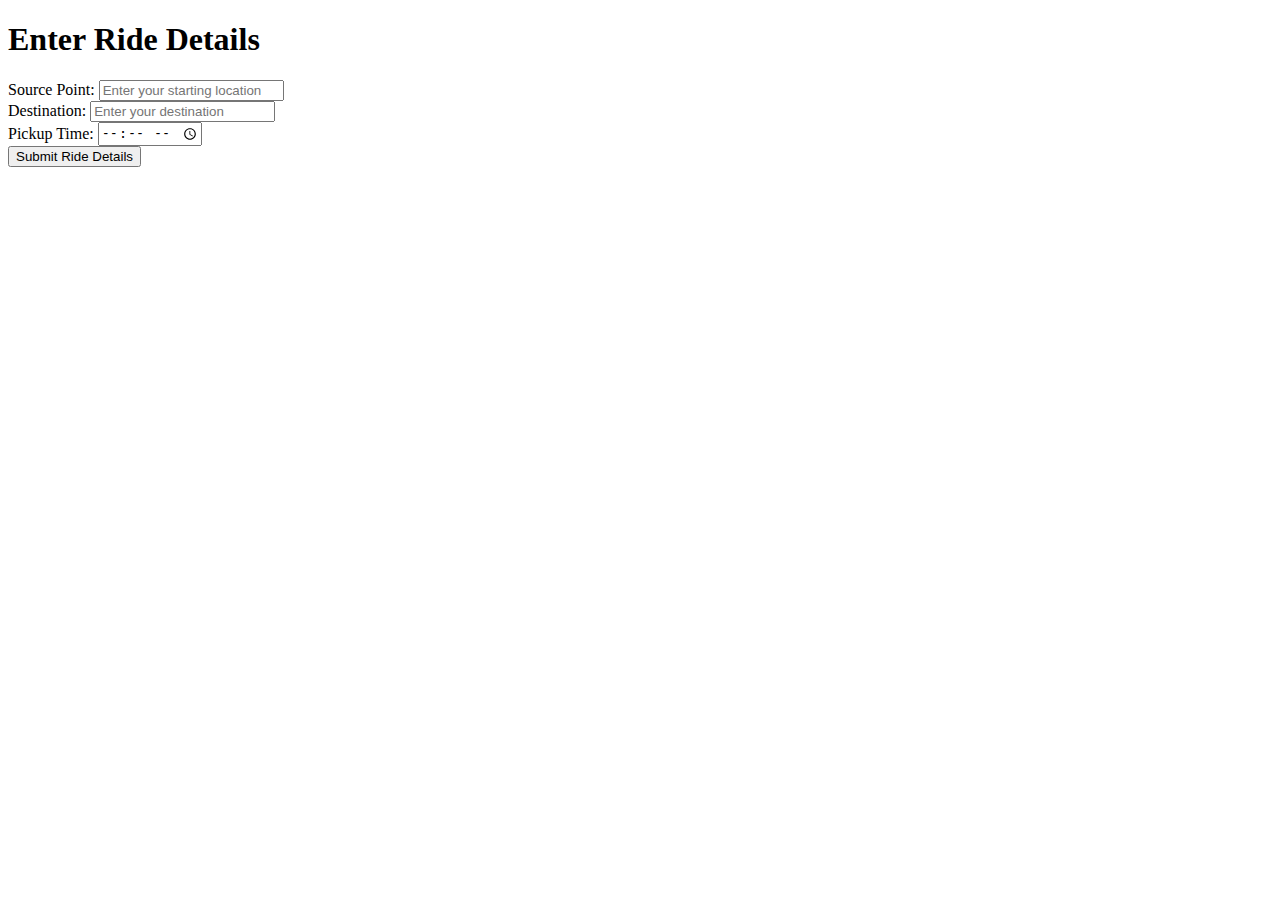
==== detailsC/index.html @ 8aef31f3 "Update index.html" ====
<!DOCTYPE html>
<html lang="en">
<head>
    <meta charset="UTF-8">
    <meta name="viewport" content="width=device-width, initial-scale=1.0">
    <title>Commuting details</title>
    <link rel="stylesheet" href="style.css">
</head>
<body>
    <div class="details-container">
        <h1>Enter Ride Details</h1>
        <form action="submit-ride-details" method="POST">
            <div class="form-group">
                <label for="source">Source Point:</label>
                <input type="text" id="source" name="source" placeholder="Enter your starting location" required>
            </div>
            
            <div class="form-group">
                <label for="destination">Destination:</label>
                <input type="text" id="destination" name="destination" placeholder="Enter your destination" required>
            </div>

            <div class="form-group">
                <label for="pickup-time">Pickup Time:</label>
                <input type="time" id="pickup-time" name="pickup-time" required>
            </div>

            <button type="submit">Submit Ride Details</button>
        </form>
    </div>
</body>
</html>
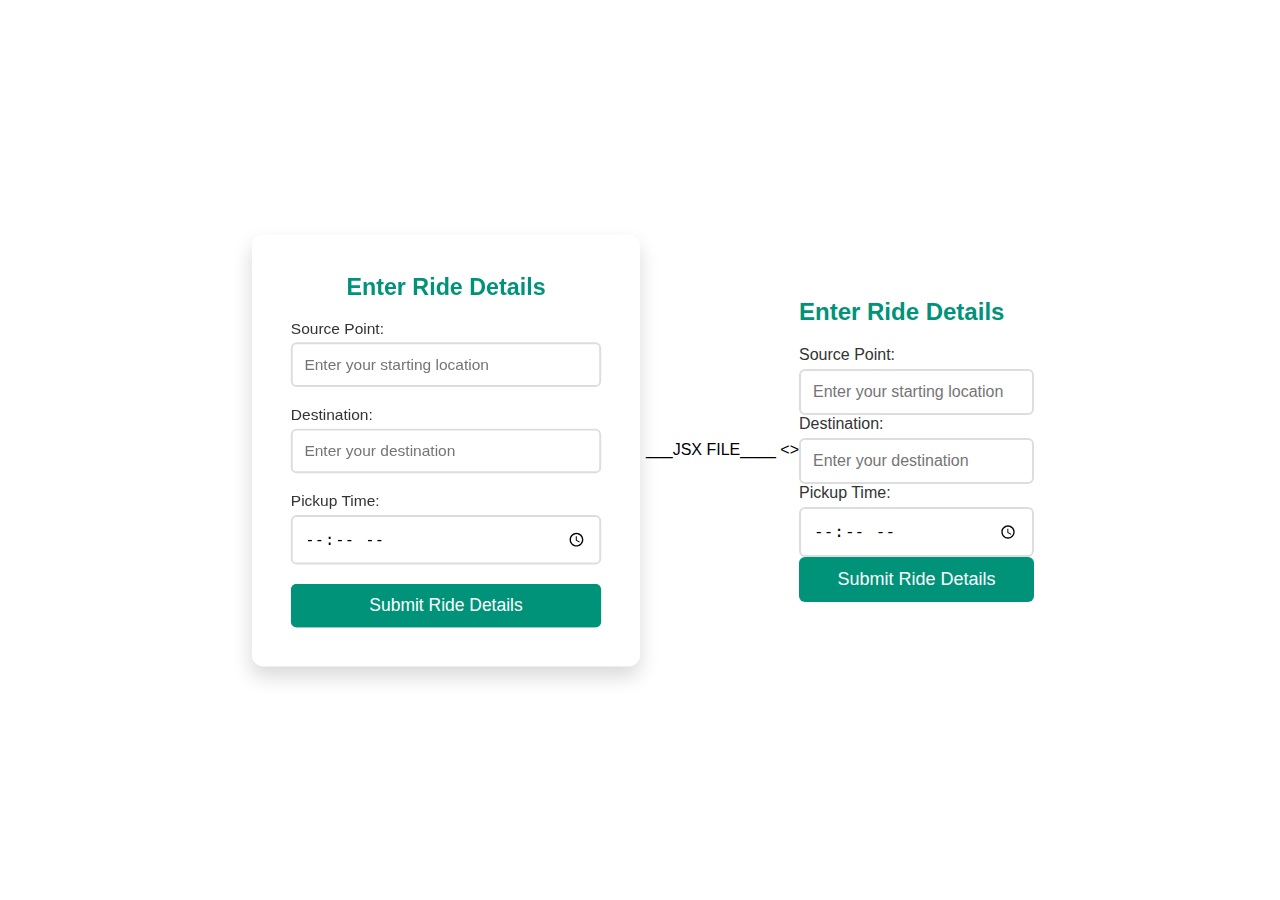
==== commit 51f87458: "Update index.html" ====
--- a/detailsC/index.html
+++ b/detailsC/index.html
@@ -31,3 +31,44 @@
     </div>
 </body>
 </html>
+
+
+___JSX FILE____
+
+
+<>
+  <meta charSet="UTF-8" />
+  <meta name="viewport" content="width=device-width, initial-scale=1.0" />
+  <title>Commuting details</title>
+  <link rel="stylesheet" href="style.css" />
+  <div className="details-container">
+    <h1>Enter Ride Details</h1>
+    <form action="submit-ride-details" method="POST">
+      <div className="form-group">
+        <label htmlFor="source">Source Point:</label>
+        <input
+          type="text"
+          id="source"
+          name="source"
+          placeholder="Enter your starting location"
+          required=""
+        />
+      </div>
+      <div className="form-group">
+        <label htmlFor="destination">Destination:</label>
+        <input
+          type="text"
+          id="destination"
+          name="destination"
+          placeholder="Enter your destination"
+          required=""
+        />
+      </div>
+      <div className="form-group">
+        <label htmlFor="pickup-time">Pickup Time:</label>
+        <input type="time" id="pickup-time" name="pickup-time" required="" />
+      </div>
+      <button type="submit">Submit Ride Details</button>
+    </form>
+  </div>
+</>
--- a/detailsC/style.css
+++ b/detailsC/style.css
@@ -0,0 +1,112 @@
+* {
+    margin: 0;
+    padding: 0;
+    box-sizing: border-box;
+}
+
+body {
+    font-family: 'Arial', sans-serif;
+    background-color: #fff;
+    /* White background */
+    display: flex;
+    justify-content: center;
+    align-items: center;
+    height: 100vh;
+    background-image: url('carpool-background.jpg');
+    /* Replace with a relevant image */
+    background-size: cover;
+    background-position: center;
+}
+
+.details-container {
+    background-color: rgba(255, 255, 255, 0.95);
+    /* Slightly transparent white for the container */
+    padding: 40px;
+    border-radius: 12px;
+    box-shadow: 0 10px 20px rgba(0, 0, 0, 0.15);
+    width: 400px;
+    text-align: center;
+    transform: scale(0.97);
+    transition: transform 0.3s ease, box-shadow 0.3s ease;
+}
+
+.details-container:hover {
+    transform: translateY(-10px);
+    /* Lifts the container slightly */
+    box-shadow: 0 15px 30px rgba(0, 0, 0, 0.25);
+    /* Increases the shadow on hover */
+}
+
+h1 {
+    margin-bottom: 20px;
+    color: #009379;
+    /* Teal for the heading */
+    font-size: 24px;
+    font-weight: bold;
+}
+
+.form-group {
+    margin-bottom: 20px;
+    text-align: left;
+}
+
+label {
+    display: block;
+    font-size: 16px;
+    margin-bottom: 5px;
+    color: #333;
+    /* Neutral dark gray for labels */
+    transition: color 0.3s ease;
+}
+
+input[type="text"],
+input[type="time"],
+input[type="date"],
+input[type="number"] {
+    width: 100%;
+    padding: 12px;
+    border: 2px solid #ddd;
+    /* Light gray border */
+    border-radius: 6px;
+    font-size: 16px;
+    transition: border-color 0.3s ease, box-shadow 0.3s ease;
+}
+
+input[type="text"]:focus,
+input[type="time"]:focus,
+input[type="date"]:focus,
+input[type="number"]:focus {
+    border-color: #009379;
+    /* Teal border when focused */
+    box-shadow: 0 0 8px rgba(0, 147, 121, 0.5);
+    /* Teal glow on focus */
+    outline: none;
+}
+
+button {
+    padding: 12px 20px;
+    background-color: #009379;
+    /* Teal button */
+    color: #fff;
+    /* White text on button */
+    border: none;
+    border-radius: 6px;
+    cursor: pointer;
+    font-size: 18px;
+    width: 100%;
+    transition: background-color 0.3s ease, transform 0.2s ease;
+}
+
+button:hover {
+    background-color: #007e66;
+    /* Darker teal on hover */
+    transform: translateY(-3px);
+    /* Lift effect on hover */
+}
+
+button:active {
+    background-color: #006b59;
+    /* Darkest teal on active click */
+    transform: translateY(1px);
+    /* Subtle press effect */
+}
--- a/detailsC/style.css
+++ b/detailsC/style.css
@@ -0,0 +1,112 @@
+* {
+    margin: 0;
+    padding: 0;
+    box-sizing: border-box;
+}
+
+body {
+    font-family: 'Arial', sans-serif;
+    background-color: #fff;
+    /* White background */
+    display: flex;
+    justify-content: center;
+    align-items: center;
+    height: 100vh;
+    background-image: url('carpool-background.jpg');
+    /* Replace with a relevant image */
+    background-size: cover;
+    background-position: center;
+}
+
+.details-container {
+    background-color: rgba(255, 255, 255, 0.95);
+    /* Slightly transparent white for the container */
+    padding: 40px;
+    border-radius: 12px;
+    box-shadow: 0 10px 20px rgba(0, 0, 0, 0.15);
+    width: 400px;
+    text-align: center;
+    transform: scale(0.97);
+    transition: transform 0.3s ease, box-shadow 0.3s ease;
+}
+
+.details-container:hover {
+    transform: translateY(-10px);
+    /* Lifts the container slightly */
+    box-shadow: 0 15px 30px rgba(0, 0, 0, 0.25);
+    /* Increases the shadow on hover */
+}
+
+h1 {
+    margin-bottom: 20px;
+    color: #009379;
+    /* Teal for the heading */
+    font-size: 24px;
+    font-weight: bold;
+}
+
+.form-group {
+    margin-bottom: 20px;
+    text-align: left;
+}
+
+label {
+    display: block;
+    font-size: 16px;
+    margin-bottom: 5px;
+    color: #333;
+    /* Neutral dark gray for labels */
+    transition: color 0.3s ease;
+}
+
+input[type="text"],
+input[type="time"],
+input[type="date"],
+input[type="number"] {
+    width: 100%;
+    padding: 12px;
+    border: 2px solid #ddd;
+    /* Light gray border */
+    border-radius: 6px;
+    font-size: 16px;
+    transition: border-color 0.3s ease, box-shadow 0.3s ease;
+}
+
+input[type="text"]:focus,
+input[type="time"]:focus,
+input[type="date"]:focus,
+input[type="number"]:focus {
+    border-color: #009379;
+    /* Teal border when focused */
+    box-shadow: 0 0 8px rgba(0, 147, 121, 0.5);
+    /* Teal glow on focus */
+    outline: none;
+}
+
+button {
+    padding: 12px 20px;
+    background-color: #009379;
+    /* Teal button */
+    color: #fff;
+    /* White text on button */
+    border: none;
+    border-radius: 6px;
+    cursor: pointer;
+    font-size: 18px;
+    width: 100%;
+    transition: background-color 0.3s ease, transform 0.2s ease;
+}
+
+button:hover {
+    background-color: #007e66;
+    /* Darker teal on hover */
+    transform: translateY(-3px);
+    /* Lift effect on hover */
+}
+
+button:active {
+    background-color: #006b59;
+    /* Darkest teal on active click */
+    transform: translateY(1px);
+    /* Subtle press effect */
+}
